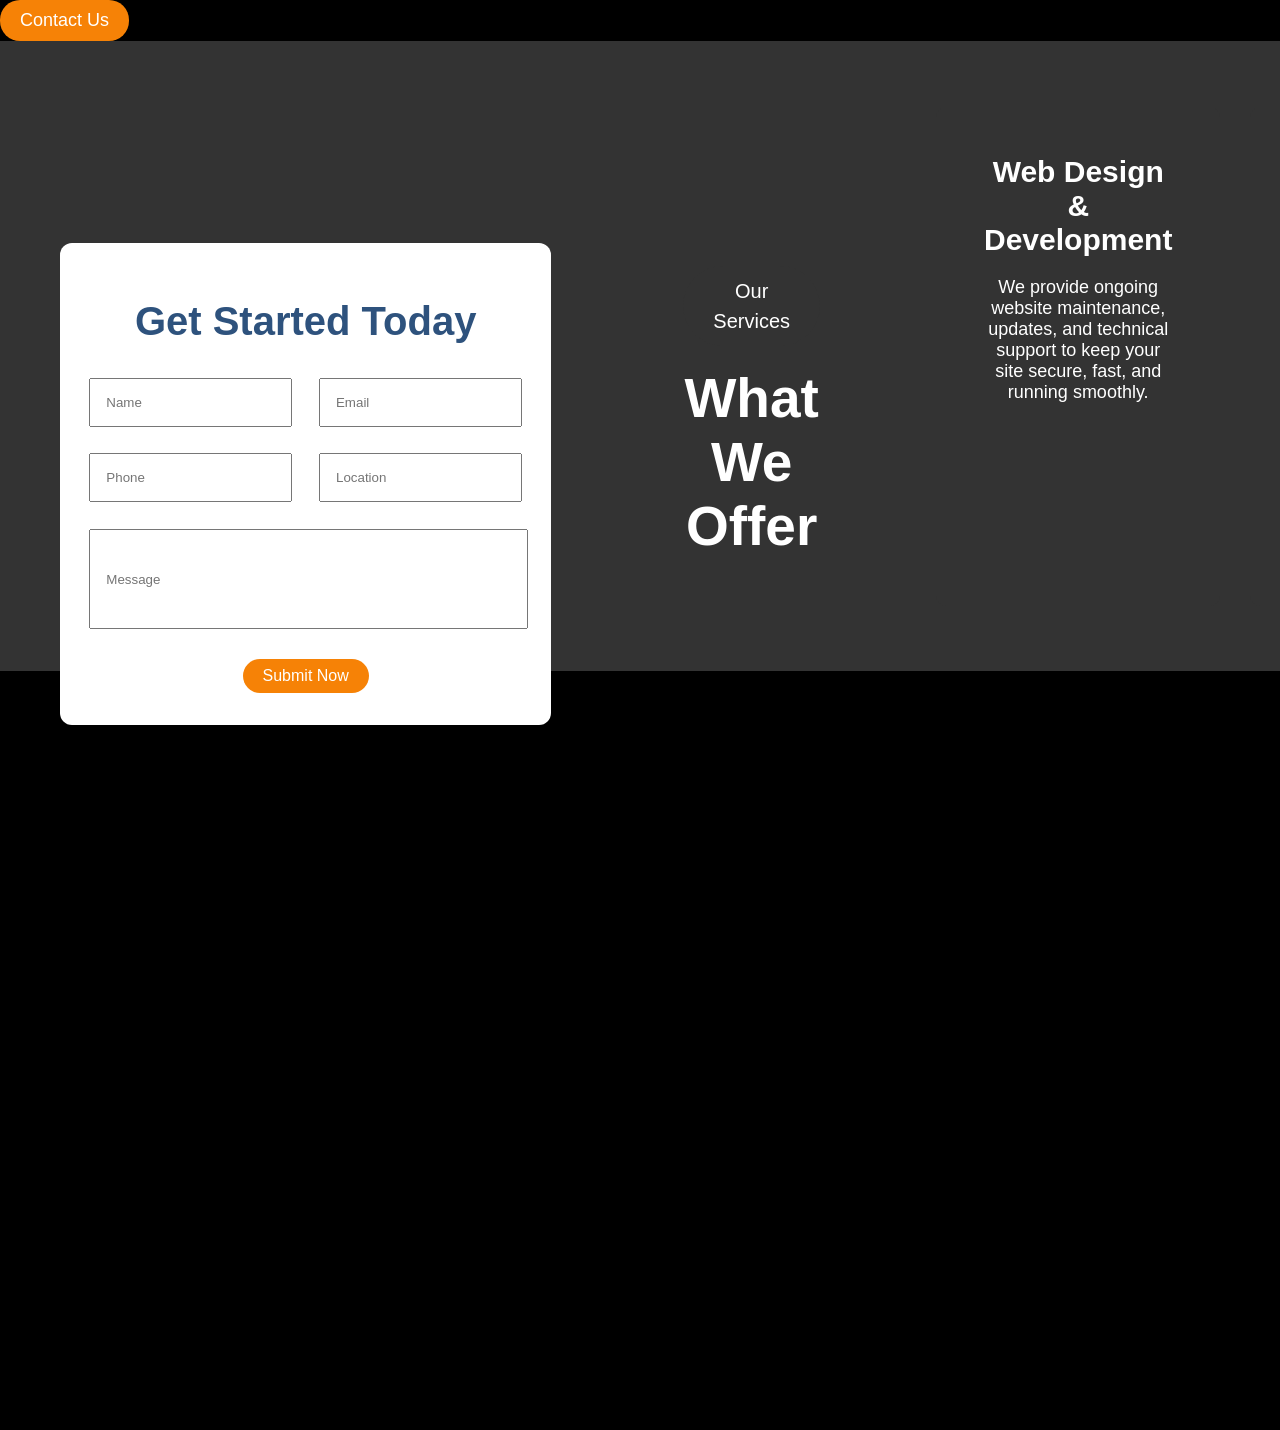
==== index.html @ 9eb3ecf1 "Hell Dannytech" ====
<!DOCTYPE html>
<html lang="en">
<head>
    <meta charset="UTF-8">
    <meta name="viewport" content="width=device-width, initial-scale=1.0">
    <link rel="stylesheet" href="style.css">
    <title>Home</title>
</head>
<div>
  
    </div>

<button class="bt"> Contact Us</button>
</div>


</div>

  </header> 
    

<div class="hero">

<div class="hero-right"> 
<div class="hero-headin    with Smart Digital Solutions</h1>
<p> From social media marketing to paid ads and high-converting websites, we provide everything you need to scale your business online — fast and affordably.</p>
</div>

</div>


<div class="hero-left"> 

 <div class="formm"> 
  <h3>Get Started Today </h3>
<div class="hero-form"> 
<input type="text" placeholder="Name" class="field"> 
<input type="email" placeholder="Email"  class="field">  </div>
<div class="hero-form"> 
<input type="number" placeholder="Phone"  class="field"> 
<input type="text" placeholder="Location"  class="field"> 
</div>
 <input type="textarea" placeholder="Message"  class="field texta"> 
 <div class="butt">
<input type="button" value="Submit Now" class="subm"> </div>
</div>    

</div>
 </div>



<!-- 
<div class="ser-sec">

  <div class="intro">
<h1>Who We Are </h1>
<p> We are a team of passionate professionals dedicated to delivering high-quality solutions that help businesses grow in the digital world. Our focus is on creativity, performance, and results. Every project we work on is designed with precision, innovation, and user experience in mind.</p>
<button class="bt"> Learn More</button>
</div>

</div> -->
  

<div class="ser-sec ser-box-sec"> 
<div class="intro box-heading"> 
<p>Our Services</p>
<h2> What We Offer</h2>
</div>

</div>
 

<div class="boxess">
<div class="box"> 
<h3> Web Design & Development</h3>
<p> We provide ongoing website maintenance, updates, and technical support to keep your site secure, fast, and running smoothly.</p>
</div>
<div class="box"> 
  <h3> Digital <br> Marketing </h3>
<p> We create data-driven marketing strategies including social media marketing, paid ads, and content marketing to boost your online presence.</p>
</div>
<div class="box"> 
  <h3> UI / UX <br>Design</h3>
<p> We design intuitive and visually appealing interfaces that provide a smooth and engaging user experience, turning visitors into loyal customers.</p>
</div>
</div>  


<div class="Port">

<div class="ser-sec ser-box-sec testi-head"> 
<div class="intro box-heading"> 
<p>Recent Projects</p>
<h2> Designs and Solutions Crafted</h2>
</div>
</div>

<div class="galleryy">
<img src="./assets/1.jpg" > 
<img src="./assets/2.webp" > 
<img src="./assets/3.jpg" > 
<img src="./assets/4.jpg" > 
<img src="./assets/5.jpg" > 
<img src="./assets/6.jpg" > 
</div>


<div class="ser-sec ser-box-sec testimonial"> 
<div class="intro box-heading"> 
<p>Testimonials</p>
<h2> What our clients say</h2>
</div>
</div>

 
<div class="testi">

  <div class="testi-box"> 
<div class="imgg-box"> <img src="./assets/12.jpg">  </div> 
<p>Amazing experience working with this team. They understood our requirements perfectly and delivered a website that looks modern, professional, and fully responsive. The attention to detail really stands out.</p>
<h3> John Smith – Business Owner </h3>

  </div>


    <div class="testi-box"> 
<div class="imgg-box"> <img src="./assets/322.jpg">  </div> 
<p>Amazing experience working with this team. They understood our requirements perfectly and delivered a website that looks modern, professional, and fully responsive. The attention to detail really stands out.</p>
<h3> John Smith – Business Owner </h3>

  </div>



    <div class="testi-box"> 
<div class="imgg-box"> <img src="./assets/32.jpg">  </div> 
<p>Amazing experience working with this team. They understood our requirements perfectly and delivered a website that looks modern, professional, and fully responsive. The attention to detail really stands out.</p>
<h3> John Smith – Business Owner </h3>

  </div>


</div>







  <footer> 



  </footer>

</body>
</html>
---- style.css ----
* {
 
    padding: 0px;
    margin: 0px;

     font-family: sans-serif;
color: white;
} 

body { background-color: black; }


.main-sec { height: 150px;
    display: flex;
    justify-content: space-around;
}

.col-left {
    width: 30%;
}

.col-right {
      display: flex;
    width: 41%;
     gap: 20px;
    align-items: center;  
}


img.logoo {
    width: 200px;
} 


 
.menuu ul { list-style: none;
    display: flex;
    flex-wrap: nowrap;
    gap: 20px;}

.menuu ul li { 
font-size: 20px;
    color: white;
    text-decoration: none;
}


.bt {
   background: #f68206;
    border-radius: 20px;
    padding: 10px 20px 10px 20px;
    color: #ffffff;
    font-size: 18px; 
    border: none;
}


/* Header Close */


.hero {  height: 70vh;
    display: flex;     align-items: center;  gap: 20px;       padding: 0px 60px 0px 60px;
    background: #333; } 

    .hero-heading h1 { 
font-size: 55px; padding-bottom: 25px;
    }

    .hero-heading p { font-size: 20px; 
        line-height: 1.5em; } 

    .hero-right { padding-right: 4em;}


 .butt{ display: flex;
    justify-content: center; }


    .subm{ color: #fff; font-size: 16px; background-color: #f68206;   border: none; border-radius: 50px; padding: 8px 20px 8px 20px;  margin: 1em; }
 
.field {
   padding: 15px;
    margin: 1em; color: black;
}

.texta { 

width: 88%; 

height: 5em;

}

.hero-form {
    display: flex; 
}

.formm {  position: relative;
    background-color: white;
    border-radius: 12px;
    padding: 1em;
    top: 8em; } 


.formm h3{  font-size: 40px;
    text-align: center;
    color: #2e527d;  padding-top: 1em; padding-bottom: .5em; }


    /* End Hero */ 

    .ser-sec {  margin-top: 10em;
        padding: 3em 3em 3em 3em;
 display: flex; 
 justify-content: center;

    }

.intro { 

    display: flex;
    width: 60%;
    flex-wrap: wrap;
    justify-content: center;
    gap: 20px;
    flex-direction: column;
    align-content: center;
    align-items: center;
}


    .intro h1, h2{      text-transform: capitalize;
text-align: center;
        font-size: 55px;
    }

    .intro p { 
font-size: 20px; line-height: 1.5em;
        text-align: center;
    }
 

.ser-sec.ser-box-sec {
    margin-top: 7em;
} 


    .box-heading p {
padding: 10px 30px 10px 30px;
    border-radius: 50px;
    background: #333;
    

    }


    .boxess { padding: 1em 3em 1em 3em;
    display: flex;
    flex-wrap: nowrap;
    gap:30px;
}

.box {
    display: flex;
    flex-direction: column;
    gap: 20px;
    align-items: center;
    background: #333;
    padding: 3em;
    border-radius: 10px;
}

.box h3 {
font-size: 30px;
text-align: center;
}

.box p {
font-size: 18px;
text-align: center;
}





.Port {

    background-color: #333;
}

.galleryy { padding: 1em 3em 3em 3em;
    display: grid;
 grid-template-columns: repeat(3, 1fr);
 gap: 25px;
}

.galleryy img {

width: 100%;
border-radius: 10px;
height: 300px;

}



.testi {  background: black;
   padding: 1em 3em 3em 3em;
    display: grid;
 grid-template-columns: repeat(3, 1fr);
 gap: 25px;
}


.testi-box { background: #333;
      gap: 20px;
    display: flex;
    padding: 0em 5em 3em 5em;  
    
    flex-direction: column;
    align-items: center;
}


.imgg-box {
    padding: 10px;
    width: 18%;
    margin-top: -2em;
    border-radius: 100%;
background: black;
    display: flex;
    justify-content: center;
}

.testi-box img {
    margin-top: -2em;
    border-radius: 49%;
    width: 100%;
    height: 90px;
}


.testi-box p {

    text-align: center;

}

.testi-head {

margin-top: 0em;

}


.ser-sec.ser-box-sec.testimonial {
    background: black;
} 


/* Media Query */ 

@media screen and (max-width: 600px) {
    
.hero-right {
    padding-right: 1em;
} 


} 


@media screen and (max-width: 600px) {


 .hero {
    height: 70vh;
    display: flex;
    align-items: center;
    gap: 20px;
    padding: 60px 30px 0px 30px;
    background: #333;
    flex-wrap: wrap;   } 




.main-sec {
 
    display: flex;
        justify-content: flex-start; }
    
.col-right { display: none; } 



.hero-heading h1 {
    font-size: 40px; }

.hero-heading p {
    font-size: 18px; }


.formm
 {
    position: inherit; } 


    .hero-form {
    display: flex;
    flex-direction: column; }


    .ser-sec.ser-box-sec {
    margin-top: 24em;
}



.ser-sec {
   
    padding: 3em 2em 3em 2em; }




    .ser-sec.ser-box-sec.testi-head {   margin-top: 6em; }



.boxess {
    padding: 1em 3em 1em 3em;
    display: flex;      flex-direction: column; } 


    .intro
 {
       width: 100%;

}


.galleryy {
    
    display: grid;
    grid-template-columns: repeat(1, 1fr);

 
}
 


.ser-sec.ser-box-sec.testimonial  {    margin-top: 6em; }



.testi {
             gap: 81px;
    display: grid;
    grid-template-columns: repeat(1, 1fr); } 



.testi-box {
    
    padding: 0em 1em 3em 1em; } 

.testi-box img {
   
    width: 60px;
    height: 75px; }










}
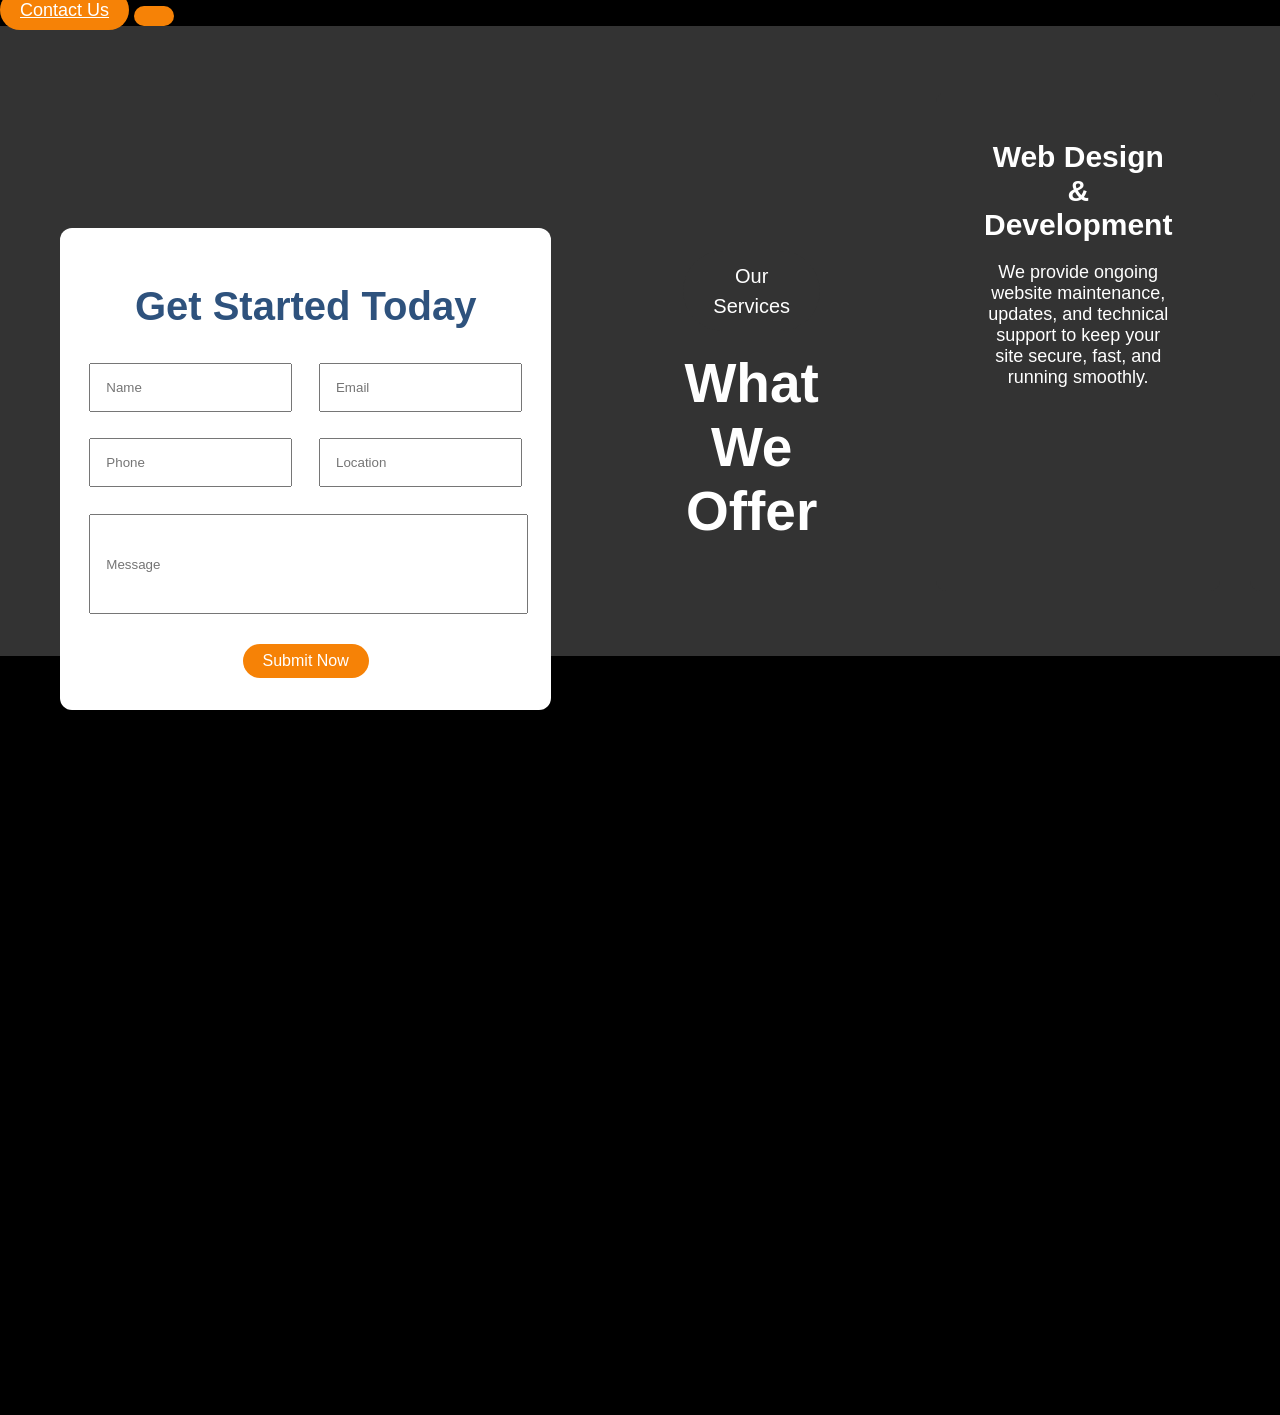
==== commit 0ecf841a: "home page updated" ====
--- a/index.html
+++ b/index.html
@@ -1,56 +1,59 @@
 <!DOCTYPE html>
 <html lang="en">
+
 <head>
-    <meta charset="UTF-8">
-    <meta name="viewport" content="width=device-width, initial-scale=1.0">
-    <link rel="stylesheet" href="style.css">
-    <title>Home</title>
+  <meta charset="UTF-8">
+  <meta name="viewport" content="width=device-width, initial-scale=1.0">
+  <link rel="stylesheet" href="style.css">
+  <title>Home</title>
 </head>
 <div>
-  
-    </div>
 
-<button class="bt"> Contact Us</button>
+</div>
+<a href="./contact-us.html" class="bt">Contact Us</a>
+<button class="bt"> </button>
 </div>
 
 
 </div>
 
-  </header> 
-    
+</header>
+
 
 <div class="hero">
 
-<div class="hero-right"> 
-<div class="hero-headin    with Smart Digital Solutions</h1>
+  <div class="hero-right">
+    <div class="hero-headin    with Smart Digital Solutions</h1>
 <p> From social media marketing to paid ads and high-converting websites, we provide everything you need to scale your business online — fast and affordably.</p>
 </div>
 
 </div>
 
 
-<div class="hero-left"> 
+<div class=" hero-left">
 
- <div class="formm"> 
-  <h3>Get Started Today </h3>
-<div class="hero-form"> 
-<input type="text" placeholder="Name" class="field"> 
-<input type="email" placeholder="Email"  class="field">  </div>
-<div class="hero-form"> 
-<input type="number" placeholder="Phone"  class="field"> 
-<input type="text" placeholder="Location"  class="field"> 
-</div>
- <input type="textarea" placeholder="Message"  class="field texta"> 
- <div class="butt">
-<input type="button" value="Submit Now" class="subm"> </div>
-</div>    
+      <div class="formm">
+        <h3>Get Started Today </h3>
+        <div class="hero-form">
+          <input type="text" placeholder="Name" class="field">
+          <input type="email" placeholder="Email" class="field">
+        </div>
+        <div class="hero-form">
+          <input type="number" placeholder="Phone" class="field">
+          <input type="text" placeholder="Location" class="field">
+        </div>
+        <input type="textarea" placeholder="Message" class="field texta">
+        <div class="butt">
+          <input type="button" value="Submit Now" class="subm">
+        </div>
+      </div>
 
-</div>
- </div>
+    </div>
+  </div>
 
 
 
-<!-- 
+  <!-- 
 <div class="ser-sec">
 
   <div class="intro">
@@ -60,88 +63,94 @@
 </div>
 
 </div> -->
-  
-
-<div class="ser-sec ser-box-sec"> 
-<div class="intro box-heading"> 
-<p>Our Services</p>
-<h2> What We Offer</h2>
-</div>
-
-</div>
- 
-
-<div class="boxess">
-<div class="box"> 
-<h3> Web Design & Development</h3>
-<p> We provide ongoing website maintenance, updates, and technical support to keep your site secure, fast, and running smoothly.</p>
-</div>
-<div class="box"> 
-  <h3> Digital <br> Marketing </h3>
-<p> We create data-driven marketing strategies including social media marketing, paid ads, and content marketing to boost your online presence.</p>
-</div>
-<div class="box"> 
-  <h3> UI / UX <br>Design</h3>
-<p> We design intuitive and visually appealing interfaces that provide a smooth and engaging user experience, turning visitors into loyal customers.</p>
-</div>
-</div>  
 
 
-<div class="Port">
-
-<div class="ser-sec ser-box-sec testi-head"> 
-<div class="intro box-heading"> 
-<p>Recent Projects</p>
-<h2> Designs and Solutions Crafted</h2>
-</div>
-</div>
-
-<div class="galleryy">
-<img src="./assets/1.jpg" > 
-<img src="./assets/2.webp" > 
-<img src="./assets/3.jpg" > 
-<img src="./assets/4.jpg" > 
-<img src="./assets/5.jpg" > 
-<img src="./assets/6.jpg" > 
-</div>
-
-
-<div class="ser-sec ser-box-sec testimonial"> 
-<div class="intro box-heading"> 
-<p>Testimonials</p>
-<h2> What our clients say</h2>
-</div>
-</div>
-
- 
-<div class="testi">
-
-  <div class="testi-box"> 
-<div class="imgg-box"> <img src="./assets/12.jpg">  </div> 
-<p>Amazing experience working with this team. They understood our requirements perfectly and delivered a website that looks modern, professional, and fully responsive. The attention to detail really stands out.</p>
-<h3> John Smith – Business Owner </h3>
+  <div class="ser-sec ser-box-sec">
+    <div class="intro box-heading">
+      <p>Our Services</p>
+      <h2> What We Offer</h2>
+    </div>
 
   </div>
 
 
-    <div class="testi-box"> 
-<div class="imgg-box"> <img src="./assets/322.jpg">  </div> 
-<p>Amazing experience working with this team. They understood our requirements perfectly and delivered a website that looks modern, professional, and fully responsive. The attention to detail really stands out.</p>
-<h3> John Smith – Business Owner </h3>
-
+  <div class="boxess">
+    <div class="box">
+      <h3> Web Design & Development</h3>
+      <p> We provide ongoing website maintenance, updates, and technical support to keep your site secure, fast, and
+        running smoothly.</p>
+    </div>
+    <div class="box">
+      <h3> Digital <br> Marketing </h3>
+      <p> We create data-driven marketing strategies including social media marketing, paid ads, and content marketing
+        to boost your online presence.</p>
+    </div>
+    <div class="box">
+      <h3> UI / UX <br>Design</h3>
+      <p> We design intuitive and visually appealing interfaces that provide a smooth and engaging user experience,
+        turning visitors into loyal customers.</p>
+    </div>
   </div>
 
 
+  <div class="Port">
 
-    <div class="testi-box"> 
-<div class="imgg-box"> <img src="./assets/32.jpg">  </div> 
-<p>Amazing experience working with this team. They understood our requirements perfectly and delivered a website that looks modern, professional, and fully responsive. The attention to detail really stands out.</p>
-<h3> John Smith – Business Owner </h3>
+    <div class="ser-sec ser-box-sec testi-head">
+      <div class="intro box-heading">
+        <p>Recent Projects</p>
+        <h2> Designs and Solutions Crafted</h2>
+      </div>
+    </div>
 
-  </div>
+    <div class="galleryy">
+      <img src="./assets/1.jpg">
+      <img src="./assets/2.webp">
+      <img src="./assets/3.jpg">
+      <img src="./assets/4.jpg">
+      <img src="./assets/5.jpg">
+      <img src="./assets/6.jpg">
+    </div>
 
 
-</div>
+    <div class="ser-sec ser-box-sec testimonial">
+      <div class="intro box-heading">
+        <p>Testimonials</p>
+        <h2> What our clients say</h2>
+      </div>
+    </div>
+
+
+    <div class="testi">
+
+      <div class="testi-box">
+        <div class="imgg-box"> <img src="./assets/12.jpg"> </div>
+        <p>Amazing experience working with this team. They understood our requirements perfectly and delivered a website
+          that looks modern, professional, and fully responsive. The attention to detail really stands out.</p>
+        <h3> John Smith – Business Owner </h3>
+
+      </div>
+
+
+      <div class="testi-box">
+        <div class="imgg-box"> <img src="./assets/322.jpg"> </div>
+        <p>Amazing experience working with this team. They understood our requirements perfectly and delivered a website
+          that looks modern, professional, and fully responsive. The attention to detail really stands out.</p>
+        <h3> John Smith – Business Owner </h3>
+
+      </div>
+
+
+
+      <div class="testi-box">
+        <div class="imgg-box"> <img src="./assets/32.jpg"> </div>
+        <p>Amazing experience working with this team. They understood our requirements perfectly and delivered a website
+          that looks modern, professional, and fully responsive. The attention to detail really stands out.</p>
+        <h3> John Smith – Business Owner </h3>
+
+      </div>
+
+
+    </div>
 
 
 
@@ -149,11 +158,12 @@
 
 
 
-  <footer> 
+    <footer>
 
 
 
-  </footer>
+    </footer>
 
-</body>
+    </body>
+
 </html>
